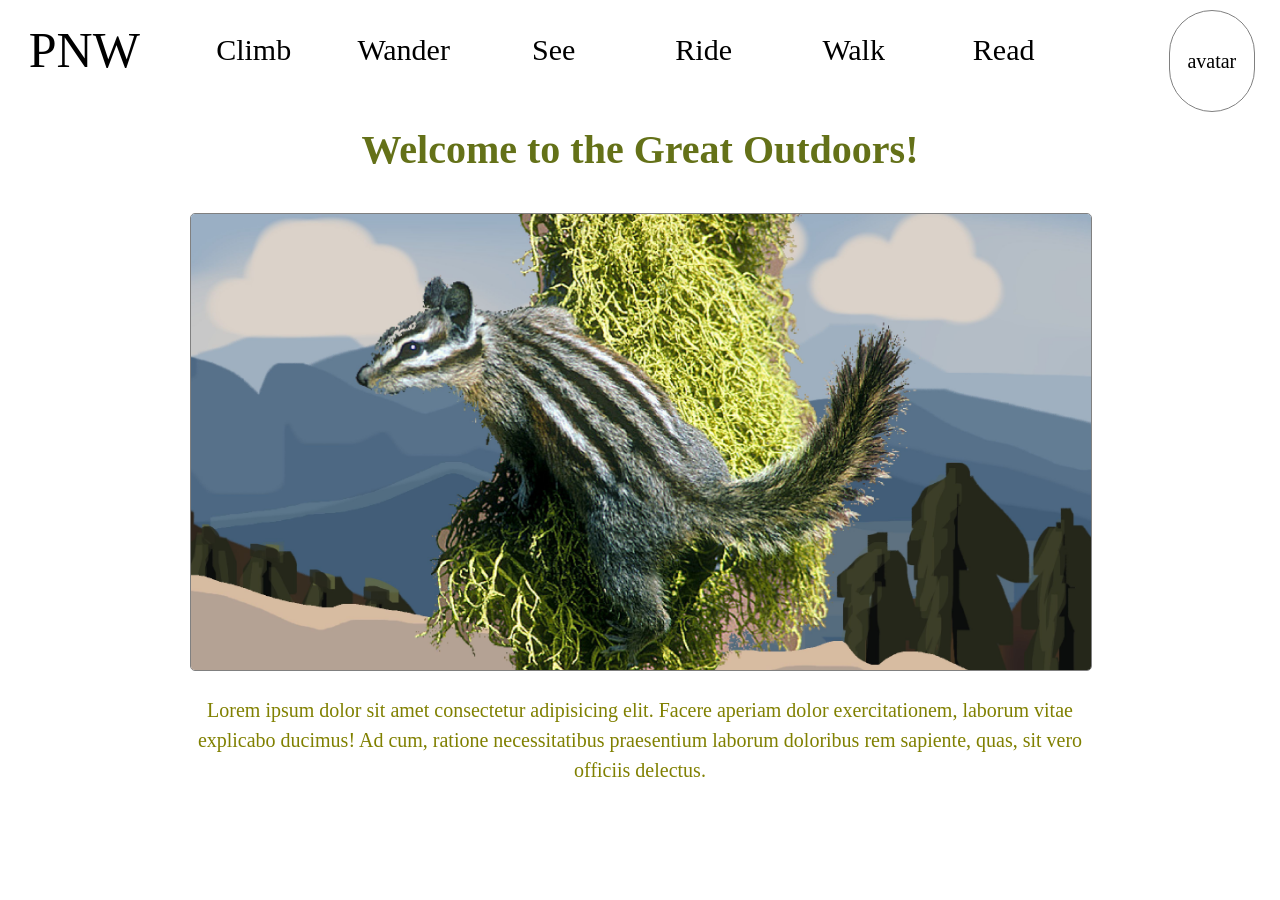
==== index.html @ 3d086181 "added header and structure to index.html, pulverized the AI squirrel and park bench with human recre" ====
<!DOCTYPE html>
<html>
<head>
<title>Welcome to the Great Outdoors!</title>
<link rel="stylesheet" type="text/css" href="styles/normalize.css">
<link rel="stylesheet" type="text/css" href="styles/toplevel.css">


</head>

<body>

<header>
<nav>
<div class="logo">PNW</div>
<ul>
<li><a href="mountain.html">Climb</a></li>
<li><a href="forest.html">Wander</a></li>
<li><a href="falls.html">See</a></li>
<li><a href="ferry.html">Ride</a></li>
<li><a href="lake.html">Walk</a></li>
<li><a href="park.html">Read</a></li>
</ul>
<div class="avatar">avatar</div>
</nav>
</header>

<div class="wrapper">
<h1>Welcome to the Great Outdoors!</h1>
<div class="img-wrapper">
    <img src = "images/outdoors.jpg" alt="Great Outdoors">
</div>
<p class="intro">Lorem ipsum dolor sit amet consectetur adipisicing elit. Facere aperiam dolor exercitationem, laborum vitae explicabo ducimus! Ad cum, ratione necessitatibus praesentium laborum doloribus rem sapiente, quas, sit vero officiis delectus.<p>
</div>


<script src="scripts/myscripts.js"></script>
</body>
</html>
---- styles/toplevel.css ----
/*
body {
  background-color: linen;
}

h1 {
  color: navy;
}

img{
  width:300px;
  height:200px;
  border:10px solid green;
  color:white;
  border-radius:20px;
}

figcaption{
  width: 315px;
  text-align: left;
  margin-left: 50px;
}
*/

body{
  overflow-x:hidden;
}

header{
  width:100%;
  height:100px;
  margin:0;
}

.wrapper{
  width:940px;
  margin:0 auto;
}

.wrapper img{
  width:900px;
  height:100%;
  border:1px solid grey;
  border-radius:5px;
}

.wrapper h1{
  text-align:center;
  font-size:40px;
  margin-bottom:40px;
  color: rgb(100, 113, 24);
}

ul{
  display:flex;
  align-items:center;
  justify-content:center;
  line-height:100px;
  width:940px;
  margin:0px;
  margin-right:100px;
  height:100%;
  padding:0px;
}

li{
  list-style:none;
  font-size:30px;
  padding-left:20px;
  height:100%;
}

/* link color */
a{
  text-decoration:none;
  color: rgb(0, 0, 0);
  padding:15px;
  text-align:center;
  margin:0;
  padding:0;
  display:block;
  line-height:100px;
  width:130px;
}

nav{
  justify-content:space-around;
  display:flex;
  flex-direction:row;
}

.logo{
  display:flex;
  height:100%;
  width:200px;
  line-height:100px;
  align-items:center;
  text-align:center;
  justify-content:center;
  font-size:50px;
}

.avatar{
  display:flex;
  height:100%;
  width:100px;
  line-height:100px;
  align-items:center;
  font-size:20px;
  justify-content:center;
  border-radius:100px;
  margin-top:10px;
  margin-right:25px;
  border:1px solid grey;
}

.intro{
  font-size:20px;
  text-align:center;
  padding:20px;
  margin:0 auto;
  color: olive;
  width:900px;
  line-height:1.5;
}

.img-wrapper{
  width:900px;
  margin:0 auto;
}
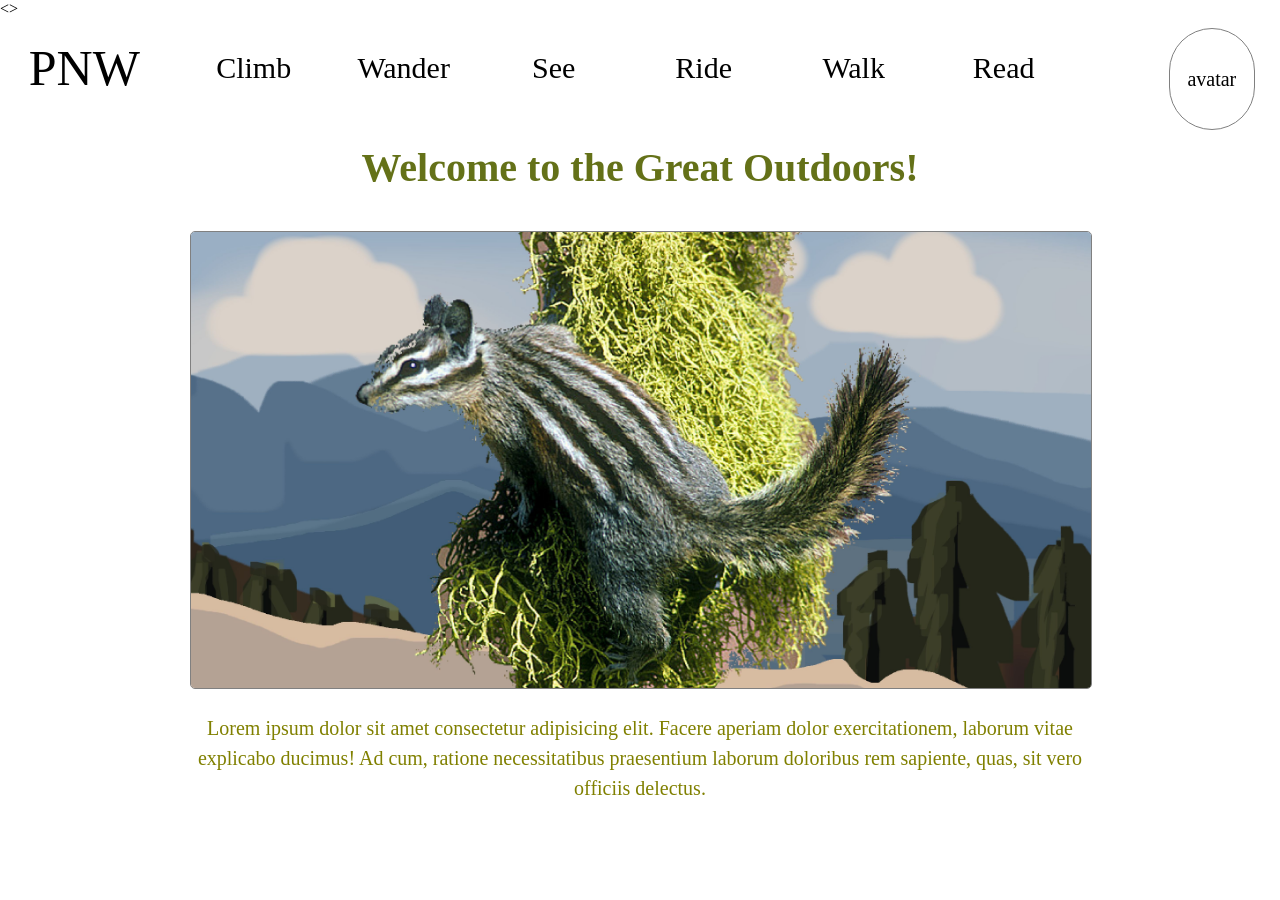
==== commit ddf28d9d: "adds carousel card" ====
--- a/index.html
+++ b/index.html
@@ -1,39 +1,46 @@
-<!DOCTYPE html>
+<!doctype html>
 <html>
-<head>
-<title>Welcome to the Great Outdoors!</title>
-<link rel="stylesheet" type="text/css" href="styles/normalize.css">
-<link rel="stylesheet" type="text/css" href="styles/toplevel.css">
+  <head>
+    <title>Welcome to the Great Outdoors!</title>
+    <link rel="stylesheet" type="text/css" href="styles/normalize.css" />
+    <link rel="stylesheet" type="text/css" href="styles/toplevel.css" />
+  </head>
 
+  <>
+    <header>
+      <nav>
+        <div class="logo">PNW</div>
+        <ul>
+          <li><a href="mountain.html">Climb</a></li>
+          <li><a href="forest.html">Wander</a></li>
+          <li><a href="falls.html">See</a></li>
+          <li><a href="ferry.html">Ride</a></li>
+          <li><a href="lake.html">Walk</a></li>
+          <li><a href="park.html">Read</a></li>
+        </ul>
+        <div class="avatar">avatar</div>
+      </nav>
+    </header>
 
-</head>
+    <div class="wrapper">
+      <h1>Welcome to the Great Outdoors!</h1>
 
-<body>
+      <!-- Carousel Start -->
+       <div class="carousel">
+      <div class="img-wrapper">
+        <img src="images/outdoors.jpg" alt="Great Outdoors" />
+      </div>
+      </div>
+      <!-- Carousel End -->
 
-<header>
-<nav>
-<div class="logo">PNW</div>
-<ul>
-<li><a href="mountain.html">Climb</a></li>
-<li><a href="forest.html">Wander</a></li>
-<li><a href="falls.html">See</a></li>
-<li><a href="ferry.html">Ride</a></li>
-<li><a href="lake.html">Walk</a></li>
-<li><a href="park.html">Read</a></li>
-</ul>
-<div class="avatar">avatar</div>
-</nav>
-</header>
+      <p class="intro">
+        Lorem ipsum dolor sit amet consectetur adipisicing elit. Facere aperiam
+        dolor exercitationem, laborum vitae explicabo ducimus! Ad cum, ratione
+        necessitatibus praesentium laborum doloribus rem sapiente, quas, sit
+        vero officiis delectus.
+      </p>
 
-<div class="wrapper">
-<h1>Welcome to the Great Outdoors!</h1>
-<div class="img-wrapper">
-    <img src = "images/outdoors.jpg" alt="Great Outdoors">
-</div>
-<p class="intro">Lorem ipsum dolor sit amet consectetur adipisicing elit. Facere aperiam dolor exercitationem, laborum vitae explicabo ducimus! Ad cum, ratione necessitatibus praesentium laborum doloribus rem sapiente, quas, sit vero officiis delectus.<p>
-</div>
-
-
-<script src="scripts/myscripts.js"></script>
-</body>
-</html>+   </div>
+    <script src="scripts/myscripts.js"></script>
+  </body>
+</html>
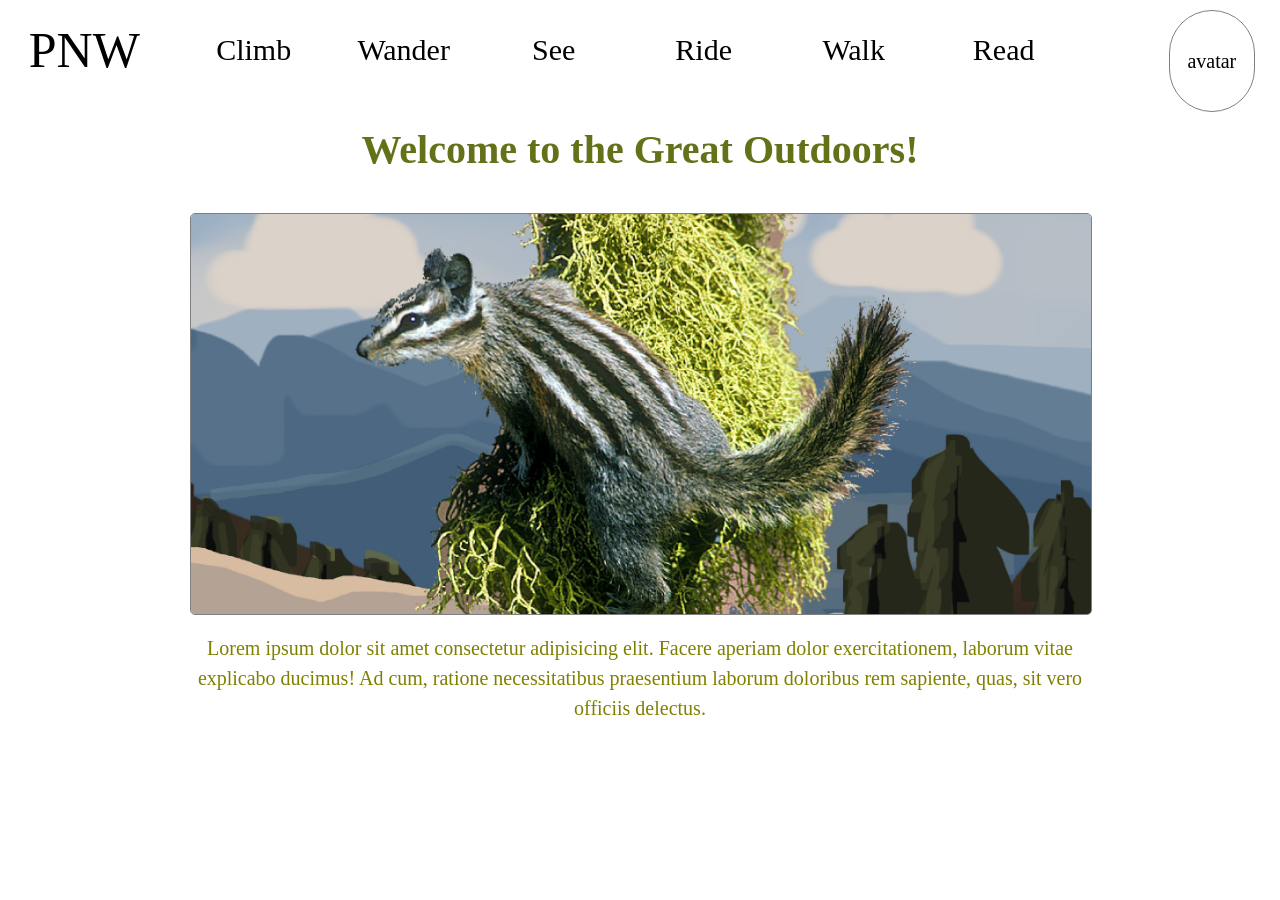
==== commit 92211e7a: "adds images and carousel function" ====
--- a/index.html
+++ b/index.html
@@ -1,46 +1,50 @@
 <!doctype html>
 <html>
-  <head>
-    <title>Welcome to the Great Outdoors!</title>
-    <link rel="stylesheet" type="text/css" href="styles/normalize.css" />
-    <link rel="stylesheet" type="text/css" href="styles/toplevel.css" />
-  </head>
 
-  <>
-    <header>
-      <nav>
-        <div class="logo">PNW</div>
-        <ul>
-          <li><a href="mountain.html">Climb</a></li>
-          <li><a href="forest.html">Wander</a></li>
-          <li><a href="falls.html">See</a></li>
-          <li><a href="ferry.html">Ride</a></li>
-          <li><a href="lake.html">Walk</a></li>
-          <li><a href="park.html">Read</a></li>
-        </ul>
-        <div class="avatar">avatar</div>
-      </nav>
-    </header>
+<head>
+  <title>Welcome to the Great Outdoors!</title>
+  <link rel="stylesheet" type="text/css" href="styles/normalize.css" />
+  <link rel="stylesheet" type="text/css" href="styles/toplevel.css" />
+</head>
 
-    <div class="wrapper">
-      <h1>Welcome to the Great Outdoors!</h1>
+<header>
+  <nav>
+    <div class="logo">PNW</div>
+    <ul>
+      <li><a href="mountain.html">Climb</a></li>
+      <li><a href="forest.html">Wander</a></li>
+      <li><a href="falls.html">See</a></li>
+      <li><a href="ferry.html">Ride</a></li>
+      <li><a href="lake.html">Walk</a></li>
+      <li><a href="park.html">Read</a></li>
+    </ul>
+    <div class="avatar">avatar</div>
+  </nav>
+</header>
 
-      <!-- Carousel Start -->
-       <div class="carousel">
-      <div class="img-wrapper">
-        <img src="images/outdoors.jpg" alt="Great Outdoors" />
-      </div>
-      </div>
-      <!-- Carousel End -->
+<div class="wrapper">
+  <h1>Welcome to the Great Outdoors!</h1>
 
-      <p class="intro">
-        Lorem ipsum dolor sit amet consectetur adipisicing elit. Facere aperiam
-        dolor exercitationem, laborum vitae explicabo ducimus! Ad cum, ratione
-        necessitatibus praesentium laborum doloribus rem sapiente, quas, sit
-        vero officiis delectus.
-      </p>
+  <!-- Carousel Start -->
+  <div class="carousel">
+    <img src="images/outdoors.jpg" class="slide active">
+    <img src="images/image-1.jpeg" class="slide">
+    <img src="images/image-2.jpeg" class="slide">
+    <img src="images/image-3.jpg" class="slide">
+    <img src="images/image-5.jpg" class="slide">
+    <img src="images/image-5.jpg" class="slide">
+  </div>
+  <!-- Carousel End -->
 
-   </div>
-    <script src="scripts/myscripts.js"></script>
-  </body>
-</html>
+  <p class="intro">
+    Lorem ipsum dolor sit amet consectetur adipisicing elit. Facere aperiam
+    dolor exercitationem, laborum vitae explicabo ducimus! Ad cum, ratione
+    necessitatibus praesentium laborum doloribus rem sapiente, quas, sit
+    vero officiis delectus.
+  </p>
+
+</div>
+<script src="scripts/myscripts.js"></script>
+</body>
+
+</html>
--- a/styles/toplevel.css
+++ b/styles/toplevel.css
@@ -22,109 +22,124 @@
 }
 */
 
-body{
-  overflow-x:hidden;
+body {
+  overflow-x: hidden;
 }
 
-header{
-  width:100%;
-  height:100px;
-  margin:0;
+header {
+  width: 100%;
+  height: 100px;
+  margin: 0;
 }
 
-.wrapper{
-  width:940px;
-  margin:0 auto;
+.wrapper {
+  width: 940px;
+  margin: 0 auto;
 }
 
-.wrapper img{
-  width:900px;
-  height:100%;
-  border:1px solid grey;
-  border-radius:5px;
+.wrapper img {
+  width: 900px;
+  height: 100%;
+  border: 1px solid grey;
+  border-radius: 5px;
 }
 
-.wrapper h1{
-  text-align:center;
-  font-size:40px;
-  margin-bottom:40px;
+.wrapper h1 {
+  text-align: center;
+  font-size: 40px;
+  margin-bottom: 40px;
   color: rgb(100, 113, 24);
 }
 
-ul{
-  display:flex;
-  align-items:center;
-  justify-content:center;
-  line-height:100px;
-  width:940px;
-  margin:0px;
-  margin-right:100px;
-  height:100%;
-  padding:0px;
+ul {
+  display: flex;
+  align-items: center;
+  justify-content: center;
+  line-height: 100px;
+  width: 940px;
+  margin: 0px;
+  margin-right: 100px;
+  height: 100%;
+  padding: 0px;
 }
 
-li{
-  list-style:none;
-  font-size:30px;
-  padding-left:20px;
-  height:100%;
+li {
+  list-style: none;
+  font-size: 30px;
+  padding-left: 20px;
+  height: 100%;
 }
 
 /* link color */
-a{
-  text-decoration:none;
+a {
+  text-decoration: none;
   color: rgb(0, 0, 0);
-  padding:15px;
-  text-align:center;
-  margin:0;
-  padding:0;
-  display:block;
-  line-height:100px;
-  width:130px;
+  padding: 15px;
+  text-align: center;
+  margin: 0;
+  padding: 0;
+  display: block;
+  line-height: 100px;
+  width: 130px;
 }
 
-nav{
-  justify-content:space-around;
-  display:flex;
-  flex-direction:row;
+nav {
+  justify-content: space-around;
+  display: flex;
+  flex-direction: row;
 }
 
-.logo{
-  display:flex;
-  height:100%;
-  width:200px;
-  line-height:100px;
-  align-items:center;
-  text-align:center;
-  justify-content:center;
-  font-size:50px;
+.logo {
+  display: flex;
+  height: 100%;
+  width: 200px;
+  line-height: 100px;
+  align-items: center;
+  text-align: center;
+  justify-content: center;
+  font-size: 50px;
 }
 
-.avatar{
-  display:flex;
-  height:100%;
-  width:100px;
-  line-height:100px;
-  align-items:center;
-  font-size:20px;
-  justify-content:center;
-  border-radius:100px;
-  margin-top:10px;
-  margin-right:25px;
-  border:1px solid grey;
+.avatar {
+  display: flex;
+  height: 100%;
+  width: 100px;
+  line-height: 100px;
+  align-items: center;
+  font-size: 20px;
+  justify-content: center;
+  border-radius: 100px;
+  margin-top: 10px;
+  margin-right: 25px;
+  border: 1px solid grey;
 }
 
-.intro{
-  font-size:20px;
-  text-align:center;
-  padding:20px;
-  margin:0 auto;
+.intro {
+  font-size: 20px;
+  text-align: center;
+  padding: 20px;
+  margin: 0 auto;
   color: olive;
-  width:900px;
-  line-height:1.5;
+  width: 900px;
+  line-height: 1.5;
 }
 
-.img-wrapper{
-  width:900px;
-  margin:0 auto;
+.carousel {
+  position: relative;
+  width: 900px;
+  height: 400px;
+  margin: 0 auto;
+}
+
+.slide {
+    width: 100%;
+    height: 100%;
+    object-fit: cover;
+    position: absolute;
+    opacity: 0;
+    transition: opacity 1s ease-in-out;
+}
+
+.slide.active {
+    opacity: 1;
 }
